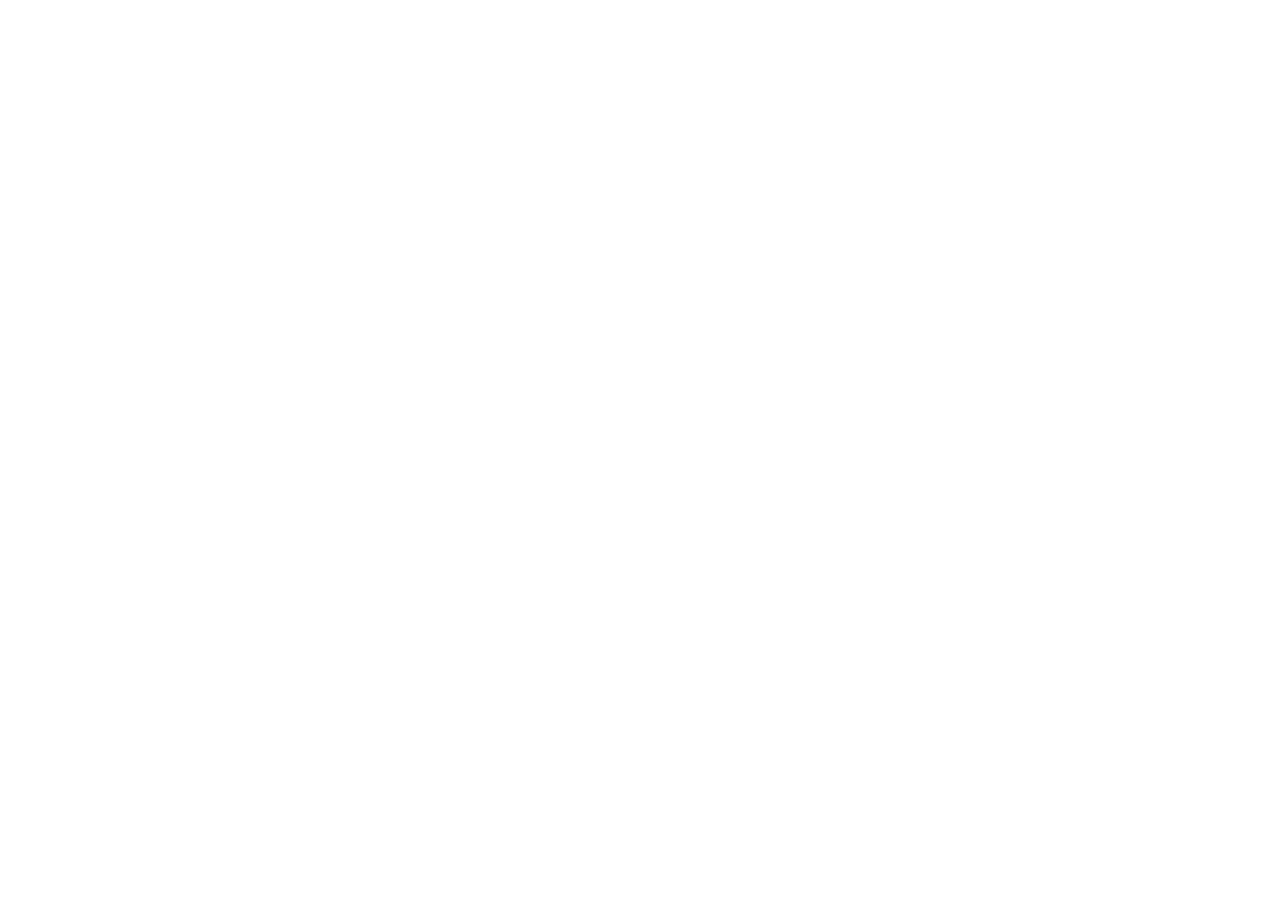
==== index.html @ 6712213b "initial commit" ====
<!DOCTYPE html>
<html lang="en">
<head>
    <meta charset="UTF-8">
    <meta name="viewport" content="width=device-width, initial-scale=1.0">
    <title>Online magazin</title>
    <link rel="stylesheet" href="css/style.css">
</head>
<body>
    
    <script src="script.js"></script>
</body>
</html>
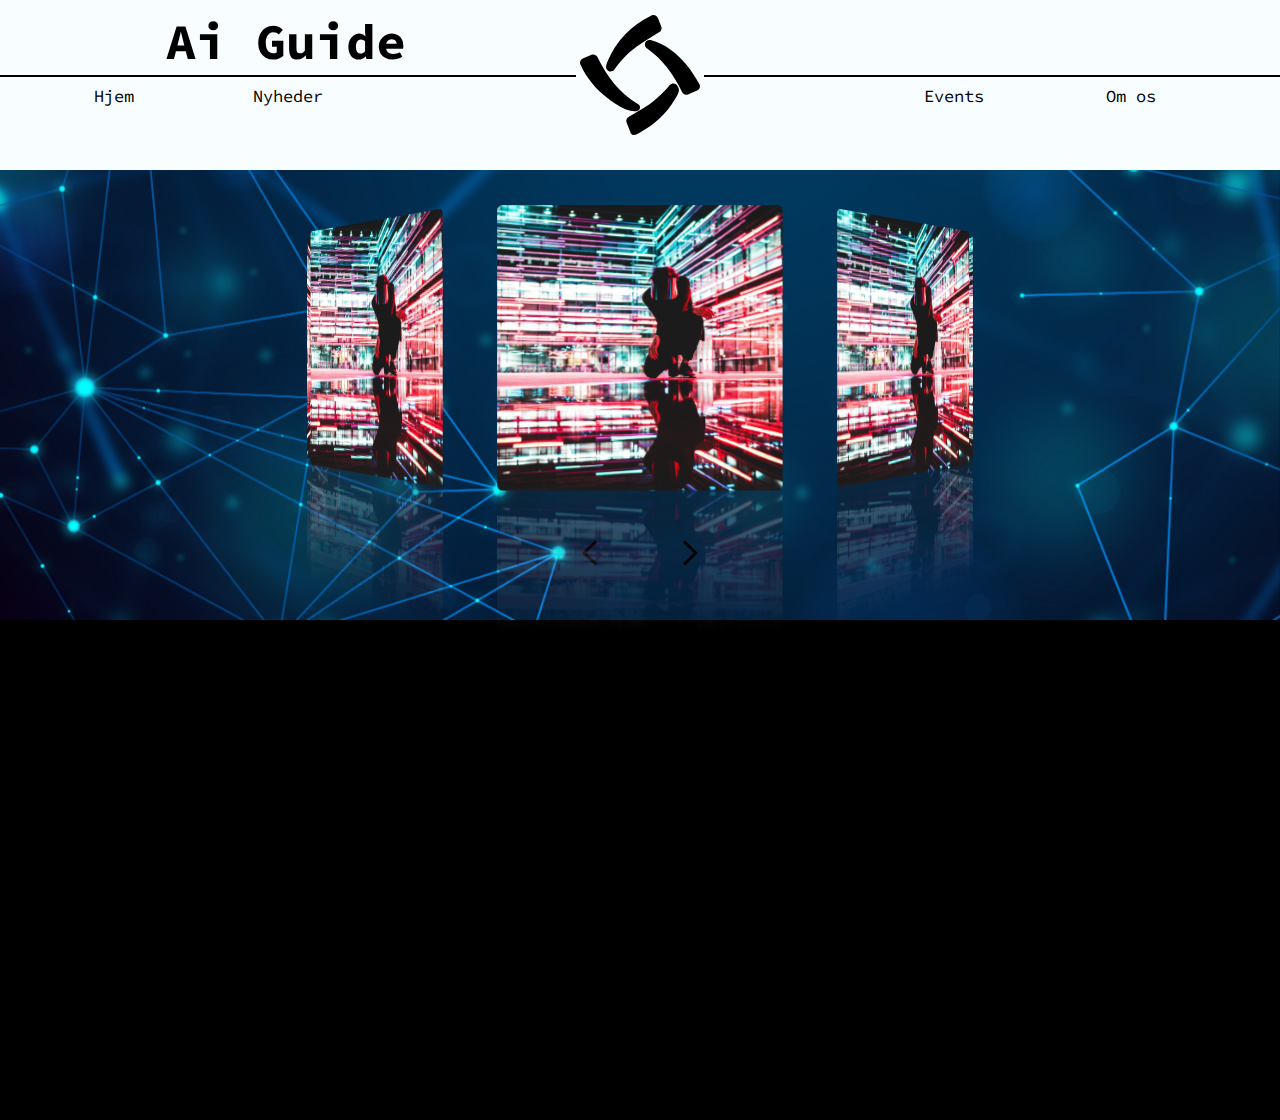
==== commit 9366eb07: "complete navigation and slider" ====
--- a/index.html
+++ b/index.html
@@ -4,10 +4,57 @@
     <meta charset="UTF-8">
     <meta name="viewport" content="width=device-width, initial-scale=1.0">
     <title>Online magazin</title>
+    <meta name="description" content="På den her side, finder du artikler omkring openai, chatgbt og ai tools med målgruppe af studenter.">
     <link rel="stylesheet" href="css/style.css">
+    <!-- Font awesome link -->
+    <link rel="stylesheet" href="https://cdnjs.cloudflare.com/ajax/libs/font-awesome/6.4.2/css/all.min.css" integrity="sha512-z3gLpd7yknf1YoNbCzqRKc4qyor8gaKU1qmn+CShxbuBusANI9QpRohGBreCFkKxLhei6S9CQXFEbbKuqLg0DA==" crossorigin="anonymous" referrerpolicy="no-referrer" />
+    <!-- google fonts -->
+    <link rel="stylesheet" href="https://fonts.googleapis.com/css2?family=Barlow+Semi+Condensed:wght@100&family=Martian+Mono&family=Source+Code+Pro:wght@300;400;700&display=swap">
+    <link rel="preconnect" href="https://fonts.googleapis.com">
+    <link rel="preconnect" href="https://fonts.gstatic.com" crossorigin>
 </head>
 <body>
-    
-    <script src="script.js"></script>
+    <nav>
+        <div class="icon-container">
+          <a href="#"><i class="fa-solid fa-magnifying-glass"></i></a>
+          <a href="#login"><i class="fa-solid fa-user"></i></a>
+        </div>
+        <a href="index.html"><h2>Ai Guide</h2></a>
+        <div class="line"></div>
+        <div class="right-line"></div>
+        <div class="logo">
+            <img src="media/logo.svg" alt="ai guide sort logo">
+        </div>
+
+        <div class="nav-links">
+            <ul>
+                <li><a href="index.html">Hjem</a></li>
+                <li><a href="nyheder.html">Nyheder</a></li>
+                <li><a href="events.html">Events</a></li>
+                <li><a href="about.html">Om os</a></li>
+            </ul>
+        </div>
+    </nav>
+    <figure class="slider-container">
+        <div class="box">
+          <span style="--i: 1"><a href="#"><img src="media/futurist-neon-lights.webp" alt="idontfuckingknow"></a></span>
+          <span style="--i: 2"><a href="#"><img src="media/futurist-neon-lights.webp" alt="Chatgbt prompts guide" /></a></span>
+          <span style="--i: 3"><a href="#"><img src="media/futurist-neon-lights.webp" alt="Billede af openai" /></a></span>
+          <span style="--i: 4"4><a href="#"><img src="media/futurist-neon-lights.webp" alt="idontfuckingknow"></a></span>
+          <span style="--i: 5"><a href="#"><img src="media/futurist-neon-lights.webp" alt="Chatgbt prompts guide" /></a></span>
+          <span style="--i: 6"><a href="#"><img src="media/futurist-neon-lights.webp" alt="Billede af openai" /></a></span>
+          <span style="--i: 7"><a href="#"><img src="media/futurist-neon-lights.webp" alt="idontfuckingknow"></a></span>
+          <span style="--i: 8"><a href="#"><img src="media/futurist-neon-lights.webp" alt="Chatgbt prompts guide" /></a></span>
+        </div>
+        <div class="btns">
+          <div class="btn prev"></div>
+          <div class="btn next"></div>
+        </div>
+      </figure>
+      <div class="main">
+        <h1>content</h1>
+      </div>
+
+    <script src="js/script.js"></script>
 </body>
 </html>--- a/css/style.css
+++ b/css/style.css
@@ -0,0 +1,211 @@
+:root {
+  --whiteblue: #f8feff;
+  --lightblue: #2662b7;
+  --darkblue: #021b60;
+  --yellow: #e2c044;
+  --default: 'Source Code Pro', monospace;
+
+}
+
+/* Default css reset */
+* {
+    margin: 0;
+    padding: 0;
+    box-sizing: border-box;
+  }
+
+  body {
+    background-color: black;
+  }
+
+/* Slider CSS */
+/* Placere slideren in midden via display grid og place items center. */
+  .slider-container {
+    display: grid;
+    place-items: center;
+    height: 450px;
+    background-image: url("../media/background-img.jpg");
+    background-attachment: fixed;
+    background-size: cover;
+/* transform-style: preserve-3d bruges i forbindelse med 3D-transformering for at angive,
+hvordan et element og dets børn skal renderes i en 3D-omgivelse */
+    transform-style: preserve-3d;
+  }
+  .box {
+/* Posistion relativ, så .box span's posistion absolute holder sig inde for .box's dimensioner. */
+    position: relative;
+    width: 200px;
+    height: 200px;
+    transform-style: preserve-3d;
+    transition: 1s;
+/* transform perspective 1000px, giver den 3d plads. rotateY(0deg) sætter et starts punkt
+læs videre i js/script.js */
+    transform: perspective(1000px) rotateY(0deg);
+    margin-top: 40px;
+  }
+  .box span {
+    position: absolute;
+    top: 0;
+    left: 0;
+    width: 100%;
+    height: 100%;
+    transform-style: preserve-3d;
+    transform-origin: center;
+/* Se Javascript. Men her er css'en som får javascript slideren til at fungere. */
+    transform: rotateY(calc(var(--i) * 45deg)) translateZ(300px);
+/* Desværre virker det her ikke i firefox. Men det giver reflections effekten. */
+    -webkit-box-reflect: below 0px
+      linear-gradient(transparent, transparent, #0004);
+  }
+/* Definere pladsen for billederne i slideren */
+  .box span img {
+    position: absolute;
+    border-radius: 2%;
+    top: 0;
+    left: 0;
+    width: 100%;
+    height: 100%;
+    object-fit: cover;
+    user-select: none;
+  }
+/* knapperne som er under slideren. */
+  .btns {
+    box-sizing: border-box;
+    display: flex;
+    bottom: 10px;
+    gap: 30px;
+  }
+  .btns .btn {
+    position: relative;
+    width: 60px;
+    height: 60px;
+    display: flex;
+    justify-content: center;
+    align-items: center;
+    cursor: pointer;
+  }
+/* Her brugere jeg css pseudo elementer til at lave knapperne. */
+/* Jeg kunne også snildt have brugt font awesome, men jeg synes det var en fed øvelse at */
+/* lave iconerne selv. */
+  .btns .btn::before {
+/* uden content: ""; bliver de ikke defineret */
+    content: "";
+    position: absolute;
+    width: 15px;
+    height: 15px;
+/* Her bliver de lavet */
+    border-top: 3px solid black;
+    border-right: 3px solid black;
+    transform: rotate(45deg);
+  }
+/* Her drejer jeg blot en af knapperne */
+  .btns .btn.prev::before {
+    transform: rotate(225deg);
+  }
+/* javascript slider css stopper her. */
+
+/* Navigations css starter her */
+nav {
+    position: relative;
+    background-color: var(--whiteblue);
+    height: 170px;
+    padding: 25px 0;
+}
+.icon-container {
+  position: absolute;
+  right: 3.5%;
+  top: 5px;
+}
+.icon-container i {
+  color: black;
+  display: inline-block;
+  font-size: 25px;
+  padding: 20px;
+}
+.icon-container i:Hover {
+  color: var(--yellow);
+}
+nav h2 {
+  position: absolute;
+  font-family: var(--default);
+  left: 13%;
+  top: 10px;
+  font-size: 50px;
+  text-decoration: none;
+  color: black;
+}
+nav h2:hover {
+  color: var(--yellow);
+}
+.nav-links {
+    width: 100%;
+    margin: auto;
+}
+.nav-links ul {
+    text-align: right;
+    margin: 0;
+    margin-right: 30px;
+    padding: 50px 0;
+}
+.nav-links ul li {
+    display: inline-block;
+    float: none;
+    margin-top: 10px;
+    font-family: var(--default);
+    font-size: 17px;
+}
+.nav-links ul li:nth-child(1),
+.nav-links ul li:nth-child(2) {
+    float: left;
+    margin-left: 5.5%;
+}
+.nav-links ul li:nth-child(3),
+.nav-links ul li:nth-child(4) {
+  margin-right: 5.5%;
+}
+.nav-links ul li a {
+    margin: 0 25px;
+    text-decoration: none;
+    color: black;
+}
+.nav-links ul li a:hover {
+  color: var(--yellow)
+}
+.logo {
+    width: 120px;
+    height: 120px;
+    position: absolute;
+    top: 15px;
+    left: 50%;
+    transform: translateX(-50%);
+}
+.logo img {
+    width: 100%;
+    z-index: 2;
+}
+.logo img:hover {
+    filter: invert(91%) sepia(87%) saturate(701%) hue-rotate(326deg) brightness(91%) contrast(94%);
+}
+.line {
+    width: 45%;
+    position: relative;
+    position: absolute;
+    height: 2px;
+    margin-top: 50px;
+    left: 0;
+    z-index: 0;
+    background-color: black;
+}
+.right-line {
+    width: 45%;
+    position: absolute;
+    height: 2px;
+    margin-top: 50px;
+    right: 0;
+    z-index: 0;
+    background-color: black;
+}
+.main {
+  width: auto;
+  height: 500px;
+}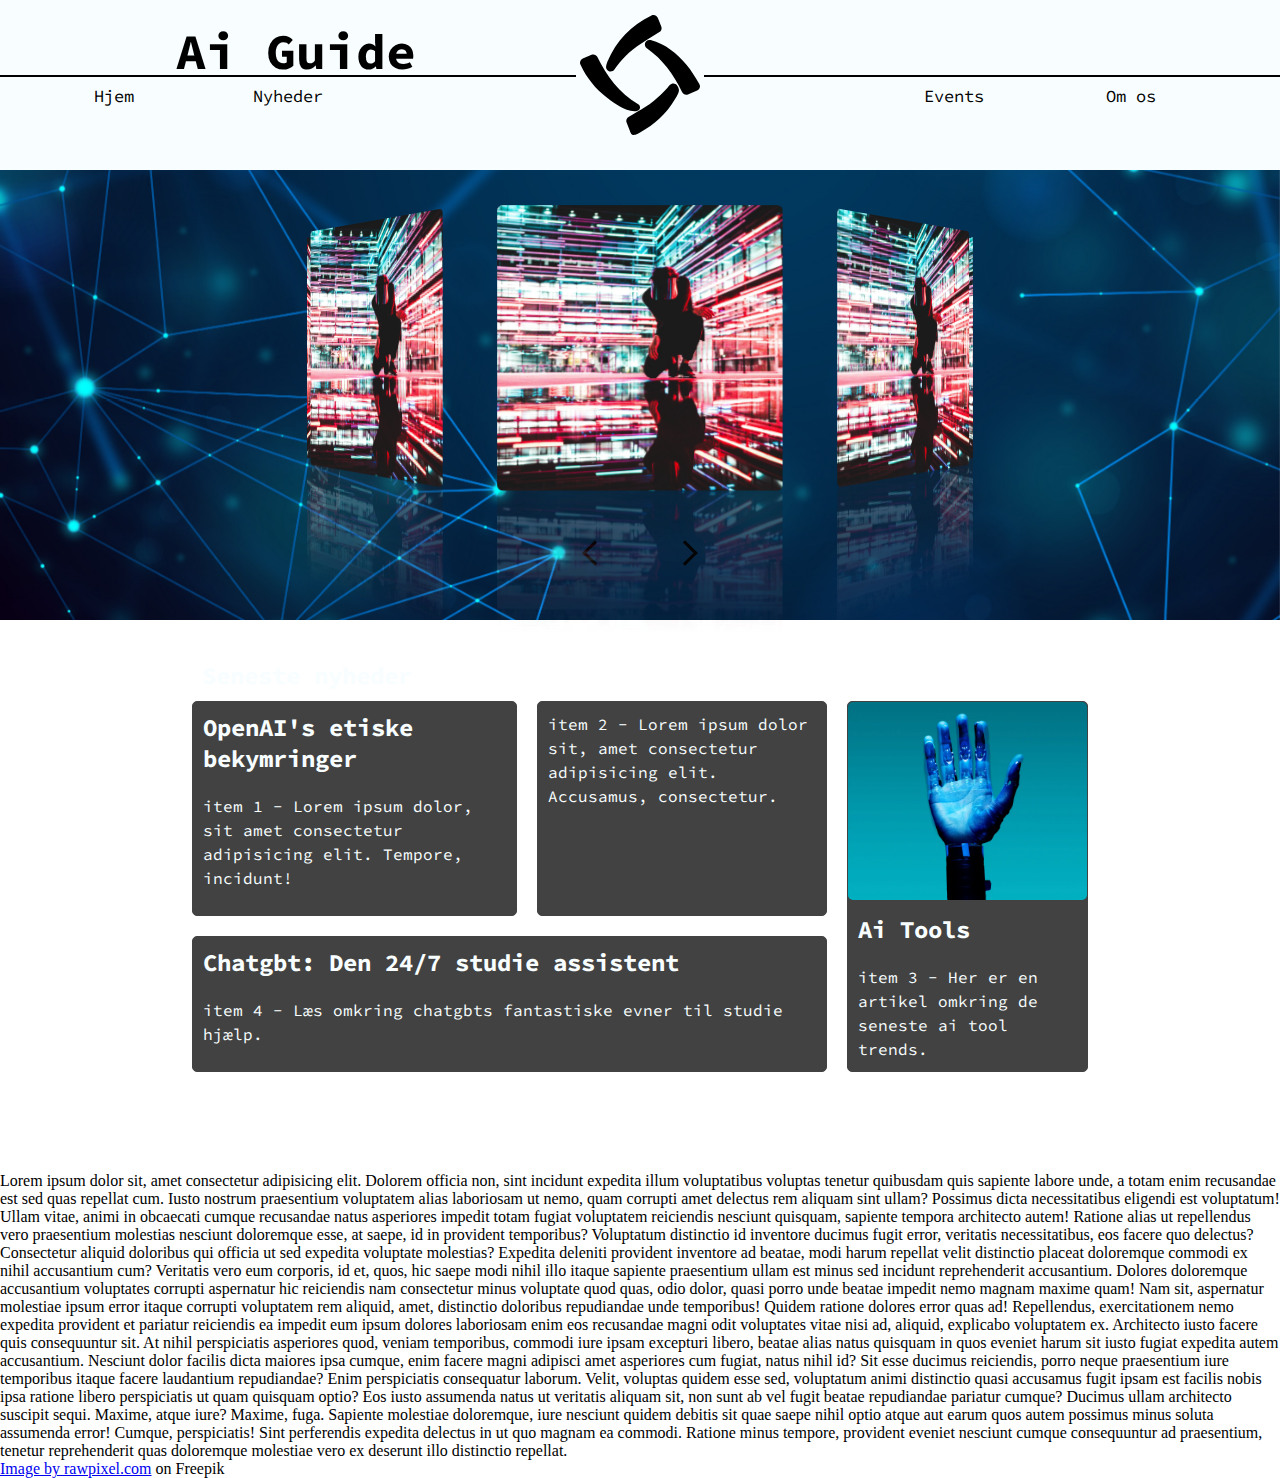
==== commit f75b1509: "css grid 20% complete" ====
--- a/index.html
+++ b/index.html
@@ -51,10 +51,32 @@
           <div class="btn next"></div>
         </div>
       </figure>
-      <div class="main">
-        <h1>content</h1>
-      </div>
+      <main>
+        <h2>Seneste nyheder</h2>
+        <div class="grid-container">
+          <div class="item1 items">
+            <h2>OpenAI's etiske bekymringer</h2>
+            <p>item 1 - Lorem ipsum dolor, sit amet consectetur adipisicing elit. Tempore, incidunt!</p>
+          </div>
+          <div class="item2 items">
+            <p>item 2 -  Lorem ipsum dolor sit, amet consectetur adipisicing elit. Accusamus, consectetur.</p>
+          </div>
+          <div class="item3 items">
+            <img src="media/ai-tools.webp" alt="">
+            <h2>Ai Tools</h2>
+            <p>item 3 - Her er en artikel omkring de seneste ai tool trends.</p>
+          </div>
+          <div class="item4 items">
+            <h2>Chatgbt: Den 24/7 studie assistent</h2>
+            <p>item 4 - Læs omkring chatgbts fantastiske evner til studie hjælp.</p>
+          </div>
+        </div>
+      </main>
 
+      <section>
+        <p>Lorem ipsum dolor sit, amet consectetur adipisicing elit. Dolorem officia non, sint incidunt expedita illum voluptatibus voluptas tenetur quibusdam quis sapiente labore unde, a totam enim recusandae est sed quas repellat cum. Iusto nostrum praesentium voluptatem alias laboriosam ut nemo, quam corrupti amet delectus rem aliquam sint ullam? Possimus dicta necessitatibus eligendi est voluptatum! Ullam vitae, animi in obcaecati cumque recusandae natus asperiores impedit totam fugiat voluptatem reiciendis nesciunt quisquam, sapiente tempora architecto autem! Ratione alias ut repellendus vero praesentium molestias nesciunt doloremque esse, at saepe, id in provident temporibus? Voluptatum distinctio id inventore ducimus fugit error, veritatis necessitatibus, eos facere quo delectus? Consectetur aliquid doloribus qui officia ut sed expedita voluptate molestias? Expedita deleniti provident inventore ad beatae, modi harum repellat velit distinctio placeat doloremque commodi ex nihil accusantium cum? Veritatis vero eum corporis, id et, quos, hic saepe modi nihil illo itaque sapiente praesentium ullam est minus sed incidunt reprehenderit accusantium. Dolores doloremque accusantium voluptates corrupti aspernatur hic reiciendis nam consectetur minus voluptate quod quas, odio dolor, quasi porro unde beatae impedit nemo magnam maxime quam! Nam sit, aspernatur molestiae ipsum error itaque corrupti voluptatem rem aliquid, amet, distinctio doloribus repudiandae unde temporibus! Quidem ratione dolores error quas ad! Repellendus, exercitationem nemo expedita provident et pariatur reiciendis ea impedit eum ipsum dolores laboriosam enim eos recusandae magni odit voluptates vitae nisi ad, aliquid, explicabo voluptatem ex. Architecto iusto facere quis consequuntur sit. At nihil perspiciatis asperiores quod, veniam temporibus, commodi iure ipsam excepturi libero, beatae alias natus quisquam in quos eveniet harum sit iusto fugiat expedita autem accusantium. Nesciunt dolor facilis dicta maiores ipsa cumque, enim facere magni adipisci amet asperiores cum fugiat, natus nihil id? Sit esse ducimus reiciendis, porro neque praesentium iure temporibus itaque facere laudantium repudiandae? Enim perspiciatis consequatur laborum. Velit, voluptas quidem esse sed, voluptatum animi distinctio quasi accusamus fugit ipsam est facilis nobis ipsa ratione libero perspiciatis ut quam quisquam optio? Eos iusto assumenda natus ut veritatis aliquam sit, non sunt ab vel fugit beatae repudiandae pariatur cumque? Ducimus ullam architecto suscipit sequi. Maxime, atque iure? Maxime, fuga. Sapiente molestiae doloremque, iure nesciunt quidem debitis sit quae saepe nihil optio atque aut earum quos autem possimus minus soluta assumenda error! Cumque, perspiciatis! Sint perferendis expedita delectus in ut quo magnam ea commodi. Ratione minus tempore, provident eveniet nesciunt cumque consequuntur ad praesentium, tenetur reprehenderit quas doloremque molestiae vero ex deserunt illo distinctio repellat.</p>
+      </section>
+      <a href="https://www.freepik.com/free-photo/robot-handshake-human-background-futuristic-digital-age_17850426.htm#query=chatgpt&position=1&from_view=keyword&track=sph">Image by rawpixel.com</a> on Freepik
     <script src="js/script.js"></script>
 </body>
 </html>--- a/css/style.css
+++ b/css/style.css
@@ -6,6 +6,9 @@
   --default: 'Source Code Pro', monospace;
 
 }
+/* body {
+  background-color: black;
+} */
 
 /* Default css reset */
 * {
@@ -13,11 +16,6 @@
     padding: 0;
     box-sizing: border-box;
   }
-
-  body {
-    background-color: black;
-  }
-
 /* Slider CSS */
 /* Placere slideren in midden via display grid og place items center. */
   .slider-container {
@@ -205,7 +203,60 @@
     z-index: 0;
     background-color: black;
 }
-.main {
-  width: auto;
-  height: 500px;
+main {
+  width: 70%;
+  margin: 0 auto;
+  margin-top: 30px;
+  margin-bottom: 100px;
+}
+main p,h2 {
+  font-family: var(--default);
+  color: var(--whiteblue);
+  padding: 10px;
+}
+main p {
+  line-height: 1.5;
+}
+main .grid-container {
+  display: grid;
+  max-height: 100%;
+  max-width: 100%;
+  /* grid-template-columns: 1fr 1fr;
+  grid-template-rows: 1fr 2fr; */
+  gap: 20px;
+}
+.items {
+  border: 1px solid #424242;
+  border-radius:5px;
+  /* background-color: var(--darkblue); */
+  background-color: #424242;
+  transition: 0.2s;
+}
+.items img {
+  width: 100%;
+  height: auto;
+  border-radius:5px;
+}
+.items:hover {
+  transform: scale(1.03);
+  transition: 0.2s;
+  box-shadow: 0px 0px 50px rgba(0, 0, 0, 0.3);
+}
+.item1 {
+  grid-row: 1;
+  grid-column: 1;
+}
+.item2 {
+  grid-row: 1;
+  grid-column: 2;
+}
+.item3 {
+  grid-row: span 2;
+  grid-column: 3;
+  transition:  0.2s;
+}
+.item4 {
+  grid-row: 2;
+  grid-column: span 2;
+  transition:  0.2s;
 }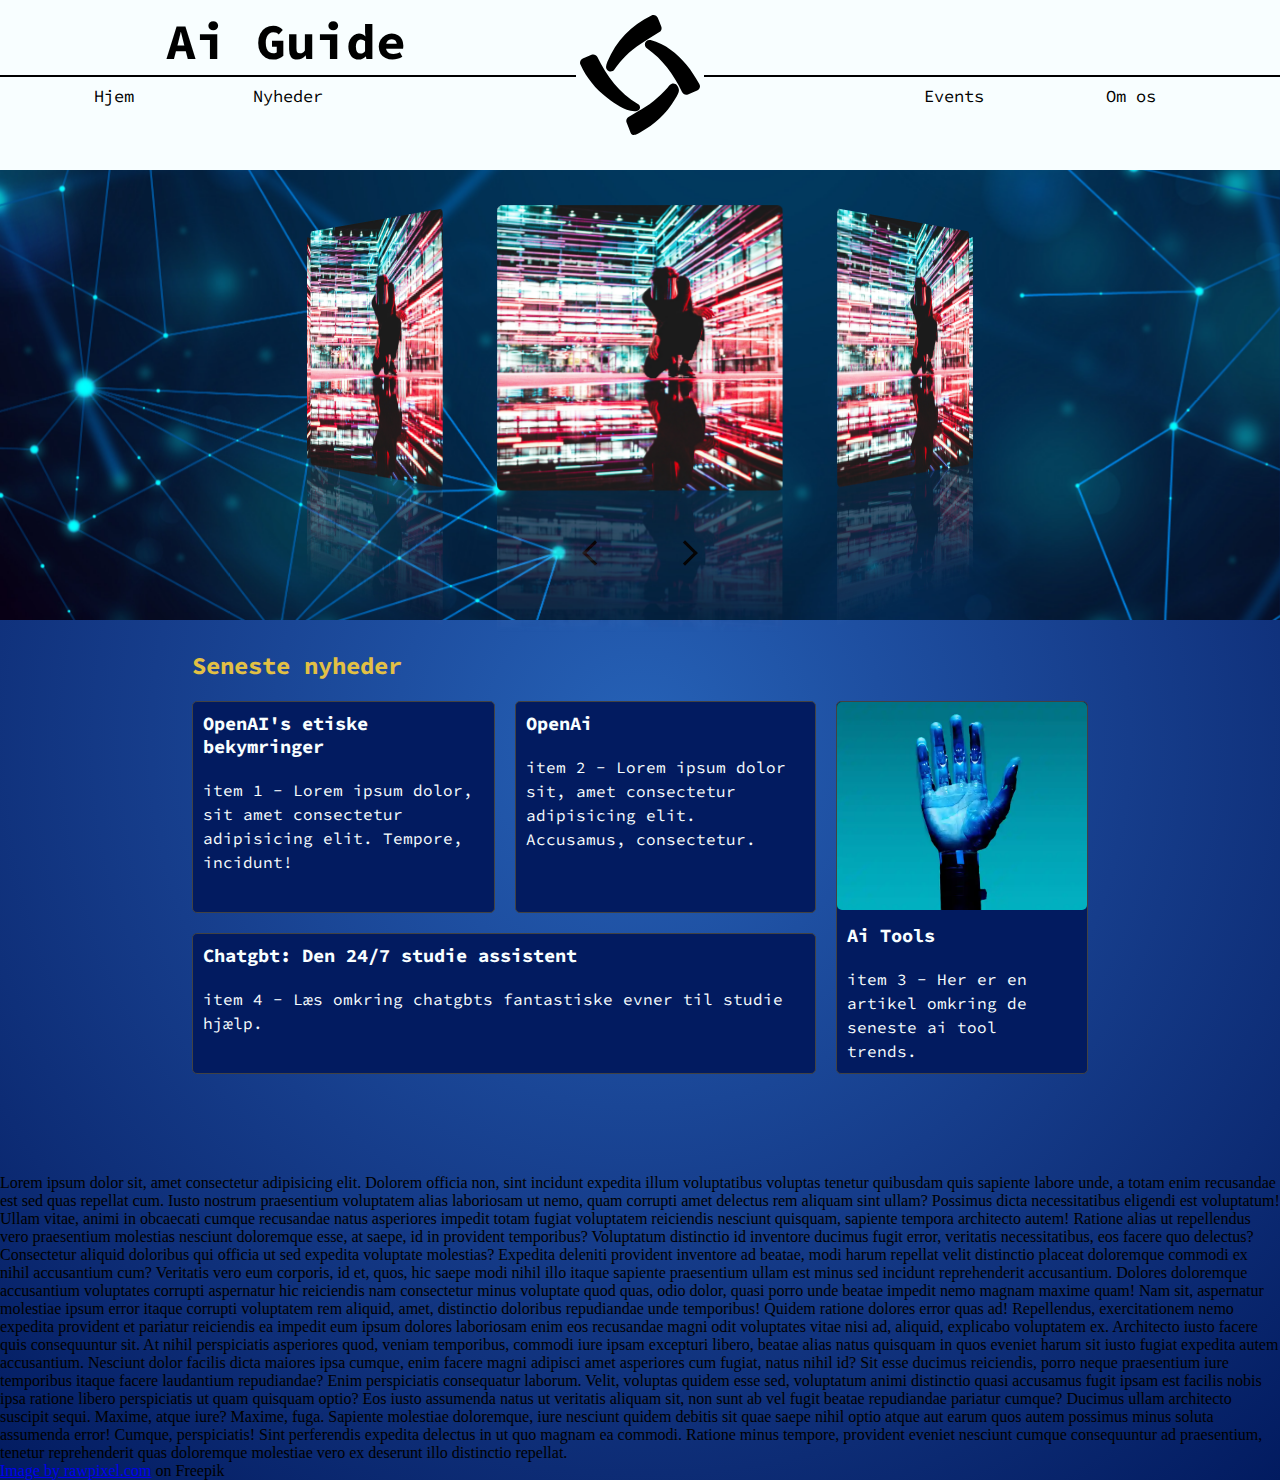
==== commit 88c9335d: "background" ====
--- a/index.html
+++ b/index.html
@@ -52,22 +52,23 @@
         </div>
       </figure>
       <main>
-        <h2>Seneste nyheder</h2>
+        <h2 id="main-h2">Seneste nyheder</h2>
         <div class="grid-container">
           <div class="item1 items">
-            <h2>OpenAI's etiske bekymringer</h2>
+            <h3>OpenAI's etiske bekymringer</h3>
             <p>item 1 - Lorem ipsum dolor, sit amet consectetur adipisicing elit. Tempore, incidunt!</p>
           </div>
           <div class="item2 items">
+            <h3>OpenAi</h3>
             <p>item 2 -  Lorem ipsum dolor sit, amet consectetur adipisicing elit. Accusamus, consectetur.</p>
           </div>
           <div class="item3 items">
-            <img src="media/ai-tools.webp" alt="">
-            <h2>Ai Tools</h2>
+            <a href="#"><img src="media/ai-tools.webp" alt=""></a>
+            <h3>Ai Tools</h3>
             <p>item 3 - Her er en artikel omkring de seneste ai tool trends.</p>
           </div>
           <div class="item4 items">
-            <h2>Chatgbt: Den 24/7 studie assistent</h2>
+            <h3>Chatgbt: Den 24/7 studie assistent</h3>
             <p>item 4 - Læs omkring chatgbts fantastiske evner til studie hjælp.</p>
           </div>
         </div>
--- a/css/style.css
+++ b/css/style.css
@@ -4,11 +4,12 @@
   --darkblue: #021b60;
   --yellow: #e2c044;
   --default: 'Source Code Pro', monospace;
-
-}
-/* body {
-  background-color: black;
-} */
+  --gradiant-blue: radial-gradient(circle, #2662b7, #1e4fa1, #163d8b, #0d2c75, #021b60);
+
+}
+body {
+  background-image: var(--gradiant-blue);
+}
 
 /* Default css reset */
 * {
@@ -209,12 +210,21 @@
   margin-top: 30px;
   margin-bottom: 100px;
 }
-main p,h2 {
+main h2 {
+  font-family: var(--default);
+  color: var(--yellow);
+  margin-bottom: 20px;
+}
+
+.items h3 {
   font-family: var(--default);
   color: var(--whiteblue);
   padding: 10px;
 }
-main p {
+.items p {
+  font-family: var(--default);
+  color: var(--whiteblue);
+  padding: 10px;
   line-height: 1.5;
 }
 main .grid-container {
@@ -229,7 +239,7 @@
   border: 1px solid #424242;
   border-radius:5px;
   /* background-color: var(--darkblue); */
-  background-color: #424242;
+  background-color: var(--darkblue);
   transition: 0.2s;
 }
 .items img {
@@ -240,7 +250,7 @@
 .items:hover {
   transform: scale(1.03);
   transition: 0.2s;
-  box-shadow: 0px 0px 50px rgba(0, 0, 0, 0.3);
+  box-shadow: 14px 13px 26px -12px rgba(0,0,0,0.62);
 }
 .item1 {
   grid-row: 1;
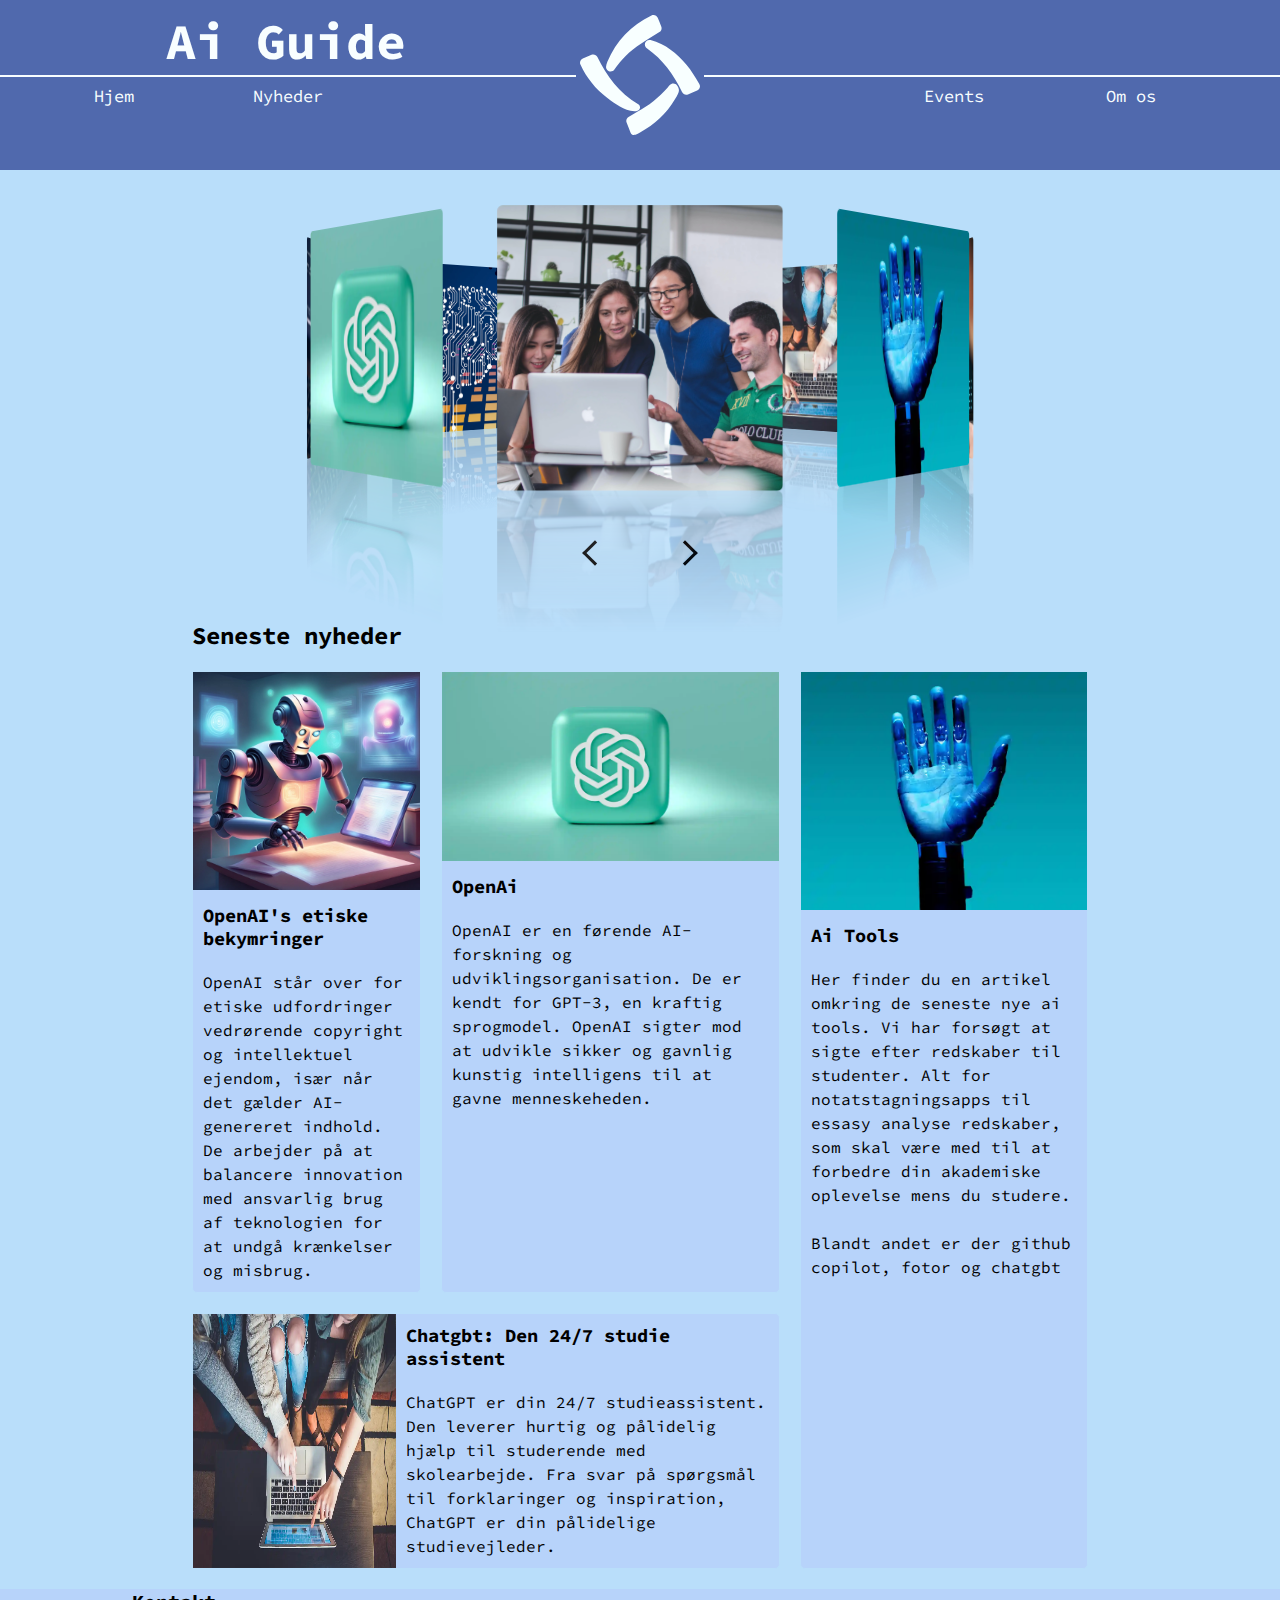
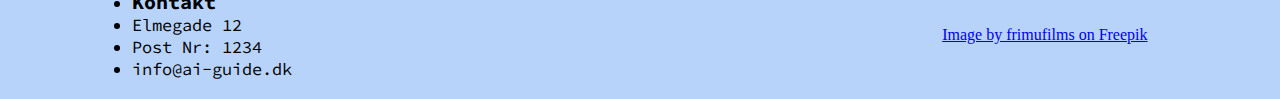
==== commit ee91560d: "login and complete front page" ====
--- a/index.html
+++ b/index.html
@@ -1,83 +1,182 @@
 <!DOCTYPE html>
 <html lang="en">
-<head>
-    <meta charset="UTF-8">
-    <meta name="viewport" content="width=device-width, initial-scale=1.0">
-    <title>Online magazin</title>
-    <meta name="description" content="På den her side, finder du artikler omkring openai, chatgbt og ai tools med målgruppe af studenter.">
-    <link rel="stylesheet" href="css/style.css">
+  <head>
+    <meta charset="UTF-8" />
+    <meta name="viewport" content="width=device-width, initial-scale=1.0" />
+    <title>Ai Guide</title>
+    <link rel="icon" type="image/x-icon" href="media/favicon.ico" />
+    <meta
+      name="description"
+      content="På den her side, finder du artikler omkring openai, chatgbt og ai tools med målgruppe af studenter."
+    />
+    <link rel="stylesheet" href="css/main.css" />
     <!-- Font awesome link -->
-    <link rel="stylesheet" href="https://cdnjs.cloudflare.com/ajax/libs/font-awesome/6.4.2/css/all.min.css" integrity="sha512-z3gLpd7yknf1YoNbCzqRKc4qyor8gaKU1qmn+CShxbuBusANI9QpRohGBreCFkKxLhei6S9CQXFEbbKuqLg0DA==" crossorigin="anonymous" referrerpolicy="no-referrer" />
+    <link
+      rel="stylesheet"
+      href="https://cdnjs.cloudflare.com/ajax/libs/font-awesome/6.4.2/css/all.min.css"
+      integrity="sha512-z3gLpd7yknf1YoNbCzqRKc4qyor8gaKU1qmn+CShxbuBusANI9QpRohGBreCFkKxLhei6S9CQXFEbbKuqLg0DA=="
+      crossorigin="anonymous"
+      referrerpolicy="no-referrer"
+    />
     <!-- google fonts -->
-    <link rel="stylesheet" href="https://fonts.googleapis.com/css2?family=Barlow+Semi+Condensed:wght@100&family=Martian+Mono&family=Source+Code+Pro:wght@300;400;700&display=swap">
-    <link rel="preconnect" href="https://fonts.googleapis.com">
-    <link rel="preconnect" href="https://fonts.gstatic.com" crossorigin>
-</head>
-<body>
+    <link
+      rel="stylesheet"
+      href="https://fonts.googleapis.com/css2?family=Barlow+Semi+Condensed:wght@100&family=Martian+Mono&family=Source+Code+Pro:wght@300;400;700&display=swap"
+    />
+    <link rel="preconnect" href="https://fonts.googleapis.com" />
+    <link rel="preconnect" href="https://fonts.gstatic.com" crossorigin />
+  </head>
+  <body>
     <nav>
-        <div class="icon-container">
-          <a href="#"><i class="fa-solid fa-magnifying-glass"></i></a>
-          <a href="#login"><i class="fa-solid fa-user"></i></a>
-        </div>
-        <a href="index.html"><h2>Ai Guide</h2></a>
-        <div class="line"></div>
-        <div class="right-line"></div>
-        <div class="logo">
-            <img src="media/logo.svg" alt="ai guide sort logo">
-        </div>
+      <div class="icon-container">
+        <a href="#"><i class="fa-solid fa-magnifying-glass"></i></a>
+        <a href="login.html"><i class="fa-solid fa-user"></i></a>
+      </div>
+      <a href="index.html"><h2>Ai Guide</h2></a>
+      <div class="line"></div>
+      <div class="right-line"></div>
+      <div class="logo">
+        <img src="media/logo.svg" alt="ai guide sort logo" />
+      </div>
 
-        <div class="nav-links">
-            <ul>
-                <li><a href="index.html">Hjem</a></li>
-                <li><a href="nyheder.html">Nyheder</a></li>
-                <li><a href="events.html">Events</a></li>
-                <li><a href="about.html">Om os</a></li>
-            </ul>
-        </div>
+      <div class="nav-links">
+        <ul>
+          <li><a href="index.html">Hjem</a></li>
+          <li><a href="nyheder.html">Nyheder</a></li>
+          <li><a href="events.html">Events</a></li>
+          <li><a href="about.html">Om os</a></li>
+        </ul>
+      </div>
     </nav>
     <figure class="slider-container">
-        <div class="box">
-          <span style="--i: 1"><a href="#"><img src="media/futurist-neon-lights.webp" alt="idontfuckingknow"></a></span>
-          <span style="--i: 2"><a href="#"><img src="media/futurist-neon-lights.webp" alt="Chatgbt prompts guide" /></a></span>
-          <span style="--i: 3"><a href="#"><img src="media/futurist-neon-lights.webp" alt="Billede af openai" /></a></span>
-          <span style="--i: 4"4><a href="#"><img src="media/futurist-neon-lights.webp" alt="idontfuckingknow"></a></span>
-          <span style="--i: 5"><a href="#"><img src="media/futurist-neon-lights.webp" alt="Chatgbt prompts guide" /></a></span>
-          <span style="--i: 6"><a href="#"><img src="media/futurist-neon-lights.webp" alt="Billede af openai" /></a></span>
-          <span style="--i: 7"><a href="#"><img src="media/futurist-neon-lights.webp" alt="idontfuckingknow"></a></span>
-          <span style="--i: 8"><a href="#"><img src="media/futurist-neon-lights.webp" alt="Chatgbt prompts guide" /></a></span>
+      <div class="box">
+        <span style="--i: 1"
+          ><a href="#"
+            ><img src="media/ai-tools.webp" alt="idontfuckingknow" /></a
+        ></span>
+        <span style="--i: 2"
+          ><a href="#"
+            ><img
+              src="media/chatgbt-laptop.webp"
+              alt="Chatgbt prompts guide" /></a
+        ></span>
+        <span style="--i: 3"
+          ><a href="#"
+            ><img
+              src="media/chatgbt-students.webp"
+              alt="Billede af openai" /></a
+        ></span>
+        <span style="--i: 4"
+          ><a href="#"
+            ><img src="media/chatgbt.webp" alt="idontfuckingknow" /></a
+        ></span>
+        <span style="--i: 5"
+          ><a href="#"
+            ><img
+              src="media/coding-brain.webp"
+              alt="Chatgbt prompts guide" /></a
+        ></span>
+        <span style="--i: 6"
+          ><a href="#"
+            ><img src="media/coding.webp" alt="Billede af openai" /></a
+        ></span>
+        <span style="--i: 7"
+          ><a href="#"><img src="media/openai.webp" alt="idontfuckingknow" /></a
+        ></span>
+        <span style="--i: 8"
+          ><a href="#"
+            ><img
+              src="media/students-behind-laptop.webp"
+              alt="Chatgbt prompts guide" /></a
+        ></span>
+      </div>
+      <div class="btns">
+        <div class="btn prev"></div>
+        <div class="btn next"></div>
+      </div>
+    </figure>
+    <main>
+      <h2 id="main-h2">Seneste nyheder</h2>
+      <div class="grid-container">
+        <div class="item1 items">
+          <img
+            src="media/generated-image.webp"
+            alt="chatgbt etiske bekymringer med copyright"
+          />
+          <h3>OpenAI's etiske bekymringer</h3>
+          <p>
+            OpenAI står over for etiske udfordringer vedrørende copyright og
+            intellektuel ejendom, især når det gælder AI-genereret indhold. De
+            arbejder på at balancere innovation med ansvarlig brug af
+            teknologien for at undgå krænkelser og misbrug.
+          </p>
         </div>
-        <div class="btns">
-          <div class="btn prev"></div>
-          <div class="btn next"></div>
+        <div class="item2 items">
+          <img
+            src="media/openai.webp"
+            alt="Openai - Skaberne bag chatgbt. Hvem er de?"
+          />
+          <h3>OpenAi</h3>
+          <p>
+            OpenAI er en førende AI-forskning og udviklingsorganisation. De er
+            kendt for GPT-3, en kraftig sprogmodel. OpenAI sigter mod at udvikle
+            sikker og gavnlig kunstig intelligens til at gavne menneskeheden.
+          </p>
         </div>
-      </figure>
-      <main>
-        <h2 id="main-h2">Seneste nyheder</h2>
-        <div class="grid-container">
-          <div class="item1 items">
-            <h3>OpenAI's etiske bekymringer</h3>
-            <p>item 1 - Lorem ipsum dolor, sit amet consectetur adipisicing elit. Tempore, incidunt!</p>
-          </div>
-          <div class="item2 items">
-            <h3>OpenAi</h3>
-            <p>item 2 -  Lorem ipsum dolor sit, amet consectetur adipisicing elit. Accusamus, consectetur.</p>
-          </div>
-          <div class="item3 items">
-            <a href="#"><img src="media/ai-tools.webp" alt=""></a>
-            <h3>Ai Tools</h3>
-            <p>item 3 - Her er en artikel omkring de seneste ai tool trends.</p>
-          </div>
-          <div class="item4 items">
+        <div class="item3 items">
+          <a href="#"><img src="media/ai-tools.webp" alt="" /></a>
+          <h3>Ai Tools</h3>
+          <p>
+            Her finder du en artikel omkring de seneste nye ai tools. Vi har
+            forsøgt at sigte efter redskaber til studenter. Alt for
+            notatstagningsapps til essasy analyse redskaber, som skal være med
+            til at forbedre din akademiske oplevelse mens du studere.
+            <br /><br />
+            Blandt andet er der github copilot, fotor og chatgbt
+          </p>
+        </div>
+        <div class="item4 items">
+          <img src="media/chatgbt-students.webp" alt="" />
+          <div class="item4-content">
             <h3>Chatgbt: Den 24/7 studie assistent</h3>
-            <p>item 4 - Læs omkring chatgbts fantastiske evner til studie hjælp.</p>
+            <p>
+              ChatGPT er din 24/7 studieassistent. Den leverer hurtig og
+              pålidelig hjælp til studerende med skolearbejde. Fra svar på
+              spørgsmål til forklaringer og inspiration, ChatGPT er din
+              pålidelige studievejleder.
+            </p>
           </div>
         </div>
-      </main>
-
-      <section>
-        <p>Lorem ipsum dolor sit, amet consectetur adipisicing elit. Dolorem officia non, sint incidunt expedita illum voluptatibus voluptas tenetur quibusdam quis sapiente labore unde, a totam enim recusandae est sed quas repellat cum. Iusto nostrum praesentium voluptatem alias laboriosam ut nemo, quam corrupti amet delectus rem aliquam sint ullam? Possimus dicta necessitatibus eligendi est voluptatum! Ullam vitae, animi in obcaecati cumque recusandae natus asperiores impedit totam fugiat voluptatem reiciendis nesciunt quisquam, sapiente tempora architecto autem! Ratione alias ut repellendus vero praesentium molestias nesciunt doloremque esse, at saepe, id in provident temporibus? Voluptatum distinctio id inventore ducimus fugit error, veritatis necessitatibus, eos facere quo delectus? Consectetur aliquid doloribus qui officia ut sed expedita voluptate molestias? Expedita deleniti provident inventore ad beatae, modi harum repellat velit distinctio placeat doloremque commodi ex nihil accusantium cum? Veritatis vero eum corporis, id et, quos, hic saepe modi nihil illo itaque sapiente praesentium ullam est minus sed incidunt reprehenderit accusantium. Dolores doloremque accusantium voluptates corrupti aspernatur hic reiciendis nam consectetur minus voluptate quod quas, odio dolor, quasi porro unde beatae impedit nemo magnam maxime quam! Nam sit, aspernatur molestiae ipsum error itaque corrupti voluptatem rem aliquid, amet, distinctio doloribus repudiandae unde temporibus! Quidem ratione dolores error quas ad! Repellendus, exercitationem nemo expedita provident et pariatur reiciendis ea impedit eum ipsum dolores laboriosam enim eos recusandae magni odit voluptates vitae nisi ad, aliquid, explicabo voluptatem ex. Architecto iusto facere quis consequuntur sit. At nihil perspiciatis asperiores quod, veniam temporibus, commodi iure ipsam excepturi libero, beatae alias natus quisquam in quos eveniet harum sit iusto fugiat expedita autem accusantium. Nesciunt dolor facilis dicta maiores ipsa cumque, enim facere magni adipisci amet asperiores cum fugiat, natus nihil id? Sit esse ducimus reiciendis, porro neque praesentium iure temporibus itaque facere laudantium repudiandae? Enim perspiciatis consequatur laborum. Velit, voluptas quidem esse sed, voluptatum animi distinctio quasi accusamus fugit ipsam est facilis nobis ipsa ratione libero perspiciatis ut quam quisquam optio? Eos iusto assumenda natus ut veritatis aliquam sit, non sunt ab vel fugit beatae repudiandae pariatur cumque? Ducimus ullam architecto suscipit sequi. Maxime, atque iure? Maxime, fuga. Sapiente molestiae doloremque, iure nesciunt quidem debitis sit quae saepe nihil optio atque aut earum quos autem possimus minus soluta assumenda error! Cumque, perspiciatis! Sint perferendis expedita delectus in ut quo magnam ea commodi. Ratione minus tempore, provident eveniet nesciunt cumque consequuntur ad praesentium, tenetur reprehenderit quas doloremque molestiae vero ex deserunt illo distinctio repellat.</p>
-      </section>
-      <a href="https://www.freepik.com/free-photo/robot-handshake-human-background-futuristic-digital-age_17850426.htm#query=chatgpt&position=1&from_view=keyword&track=sph">Image by rawpixel.com</a> on Freepik
+      </div>
+    </main>
+    <footer>
+      <div class="footer-container">
+        <div class="footer-details">
+          <ul>
+            <li><h3>Kontakt</h3></li>
+            <li>Elmegade 12</li>
+            <li>Post Nr: 1234</li>
+            <li>info@ai-guide.dk</li>
+          </ul>
+        </div>
+        <div class="social-container">
+          <i class="fa-brands fa-facebook"></i>
+          <i class="fa-brands fa-square-instagram"></i>
+          <i class="fa-brands fa-linkedin"></i>
+          <i class="fa-brands fa-youtube"></i>
+          <i class="fa-brands fa-tiktok"></i>
+          <i class="fa-brands fa-discord"></i>
+        </div>
+        <div class="license">
+          <p>
+            <a
+              href="https://www.freepik.com/free-photo/opened-ai-chat-laptop_38259334.htm#query=chatgpt&position=0&from_view=search&track=sph"
+              >Image by frimufilms on Freepik</a
+            >
+          </p>
+        </div>
+      </div>
+    </footer>
     <script src="js/script.js"></script>
-</body>
-</html>+  </body>
+</html>
--- a/css/main.css
+++ b/css/main.css
@@ -0,0 +1,334 @@
+:root {
+  --black: #000000;
+  --whiteblue: #f8feff;
+  --lightblue: #b7d3fa;
+  --darkblue: #5069ad;
+  --background-color: #b9defa;
+  --yellow: black;
+  --default: "Source Code Pro", monospace;
+}
+
+/* Default css reset */
+* {
+  margin: 0;
+  padding: 0;
+  box-sizing: border-box;
+}
+body {
+  background-color: var(--background-color);
+}
+
+/* Slider CSS */
+/* Placere slideren in midden via display grid og place items center. */
+.slider-container {
+  display: grid;
+  place-items: center;
+  height: 450px;
+  /* transform-style: preserve-3d bruges i forbindelse med 3D-transformering for at angive,
+hvordan et element og dets børn skal renderes i en 3D-omgivelse */
+  transform-style: preserve-3d;
+}
+.box {
+  /* Posistion relativ, så .box span's posistion absolute holder sig inde for .box's dimensioner. */
+  position: relative;
+  width: 200px;
+  height: 200px;
+  transform-style: preserve-3d;
+  transition: 1s;
+  /* transform perspective 1000px, giver den 3d plads. rotateY(0deg) sætter et starts punkt
+læs videre i js/script.js */
+  transform: perspective(1000px) rotateY(0deg);
+  margin-top: 40px;
+}
+.box span {
+  position: absolute;
+  top: 0;
+  left: 0;
+  width: 100%;
+  height: 100%;
+  transform-style: preserve-3d;
+  transform-origin: center;
+  /* Se Javascript. Men her er css'en som får javascript slideren til at fungere. */
+  transform: rotateY(calc(var(--i) * 45deg)) translateZ(300px);
+  /* Desværre virker det her ikke i firefox. Men det giver reflections effekten. */
+  -webkit-box-reflect: below 0px
+    linear-gradient(transparent, transparent, #0004);
+}
+/* Definere pladsen for billederne i slideren */
+.box span img {
+  position: absolute;
+  border-radius: 2%;
+  top: 0;
+  left: 0;
+  width: 100%;
+  height: 100%;
+  object-fit: cover;
+  user-select: none;
+}
+/* knapperne som er under slideren. */
+.btns {
+  box-sizing: border-box;
+  display: flex;
+  bottom: 10px;
+  gap: 30px;
+}
+.btns .btn {
+  position: relative;
+  width: 60px;
+  height: 60px;
+  display: flex;
+  justify-content: center;
+  align-items: center;
+  cursor: pointer;
+}
+/* Her brugere jeg css pseudo elementer til at lave knapperne. */
+/* Jeg kunne også snildt have brugt font awesome, men jeg synes det var en fed øvelse at */
+/* lave iconerne selv. */
+.btns .btn::before {
+  /* uden content: ""; bliver de ikke defineret */
+  content: "";
+  position: absolute;
+  width: 15px;
+  height: 15px;
+  /* Her bliver de lavet */
+  border-top: 3px solid var(--black);
+  border-right: 3px solid var(--black);
+  transform: rotate(45deg);
+}
+/* Her drejer jeg blot en af knapperne */
+.btns .btn.prev::before {
+  transform: rotate(225deg);
+}
+/* javascript slider css stopper her. */
+
+/* Navigations css starter her */
+nav {
+  position: relative;
+  background-color: var(--darkblue);
+  height: 170px;
+  padding: 25px 0;
+}
+.icon-container {
+  position: absolute;
+  right: 3.5%;
+  top: 5px;
+}
+.icon-container i {
+  color: var(--whiteblue);
+  display: inline-block;
+  font-size: 25px;
+  padding: 20px;
+}
+.icon-container i:hover {
+  color: var(--yellow);
+}
+nav h2 {
+  position: absolute;
+  font-family: var(--default);
+  left: 13%;
+  top: 10px;
+  font-size: 50px;
+  text-decoration: none;
+  color: var(--whiteblue);
+}
+nav h2:hover {
+  color: var(--yellow);
+}
+.nav-links {
+  width: 100%;
+  margin: auto;
+}
+.nav-links ul {
+  text-align: right;
+  margin: 0;
+  margin-right: 30px;
+  padding: 50px 0;
+}
+.nav-links ul li {
+  display: inline-block;
+  float: none;
+  margin-top: 10px;
+  font-family: var(--default);
+  font-size: 17px;
+}
+.nav-links ul li:nth-child(1),
+.nav-links ul li:nth-child(2) {
+  float: left;
+  margin-left: 5.5%;
+}
+.nav-links ul li:nth-child(3),
+.nav-links ul li:nth-child(4) {
+  margin-right: 5.5%;
+}
+.nav-links ul li a {
+  margin: 0 25px;
+  text-decoration: none;
+  color: var(--whiteblue);
+}
+.nav-links ul li a:hover {
+  color: var(--yellow);
+}
+.logo {
+  width: 120px;
+  height: 120px;
+  position: absolute;
+  top: 15px;
+  left: 50%;
+  transform: translateX(-50%);
+}
+.logo img {
+  width: 100%;
+  z-index: 2;
+  filter: invert(100%) sepia(14%) saturate(5156%) hue-rotate(177deg)
+    brightness(102%) contrast(108%);
+}
+.logo img:hover {
+  filter: invert(91%) sepia(87%) saturate(701%) hue-rotate(326deg)
+    brightness(91%) contrast(94%);
+}
+.line {
+  width: 45%;
+  position: relative;
+  position: absolute;
+  height: 2px;
+  margin-top: 50px;
+  left: 0;
+  z-index: 0;
+  background-color: var(--whiteblue);
+}
+.right-line {
+  width: 45%;
+  position: absolute;
+  height: 2px;
+  margin-top: 50px;
+  right: 0;
+  z-index: 0;
+  background-color: var(--whiteblue);
+}
+main {
+  width: 70%;
+  margin: 0 auto;
+  margin-bottom: 20px;
+}
+main h2 {
+  font-family: var(--default);
+  color: var(--yellow);
+  margin-bottom: 20px;
+}
+
+.items h3 {
+  font-family: var(--default);
+  color: var(--black);
+  padding: 10px;
+}
+.items p {
+  font-family: var(--default);
+  color: var(--black);
+  padding: 10px;
+  line-height: 1.5;
+}
+main .grid-container {
+  display: grid;
+  max-height: 100%;
+  max-width: 100%;
+  /* grid-template-columns: 1fr 1fr;
+  grid-template-rows: 1fr 2fr; */
+  gap: 20px;
+}
+.items {
+  border: 1px solid var(--background-color);
+  border-radius: 5px;
+  background-color: var(--lightblue);
+  transition: 0.2s;
+}
+.items img {
+  width: 100%;
+  height: auto;
+}
+.items:hover {
+  transform: scale(1.03);
+  transition: 0.2s;
+  box-shadow: 14px 13px 26px -12px rgba(0, 0, 0, 0.62);
+}
+.item1 {
+  grid-row: 1;
+  grid-column: 1;
+}
+.item2 {
+  grid-row: 1;
+  grid-column: 2;
+}
+.item3 {
+  grid-row: span 2;
+  grid-column: 3;
+  transition: 0.2s;
+}
+.item4 {
+  grid-row: 2;
+  grid-column: span 2;
+  transition: 0.2s;
+  display: grid;
+}
+.item4 img {
+  max-width: auto;
+  height: 100%;
+  grid-column: 1;
+}
+.item4 .item4-content {
+  grid-column: 2;
+}
+footer {
+  background-color: var(--lightblue);
+  width: 100%;
+  height: 110px;
+}
+#footer-bottom {
+  position: absolute;
+  padding: 20px;
+  bottom: 0;
+}
+.footer-container {
+  display: flex;
+  flex-direction: row;
+  justify-content: space-around;
+  align-items: center;
+}
+.footer-details {
+  font-family: var(--default);
+}
+.footer-details h3 {
+  font-size: 20px;
+}
+.footer-details ul li {
+  font-size: 17px;
+}
+.social-container {
+  font-size: 30px;
+  display: flex;
+  justify-content: center;
+}
+.social-container i {
+  padding: 10px;
+}
+.license {
+  text-align: right;
+}
+
+@media only screen and (max-width: 600px) {
+  .item1 {
+    grid-row: 1;
+    grid-column: 1;
+  }
+  .item2 {
+    grid-row: 2;
+    grid-column: 1;
+  }
+  .item3 {
+    grid-row: 3;
+    grid-column: 1;
+  }
+  .item4 {
+    grid-row: 4;
+    grid-column: 1;
+  }
+}
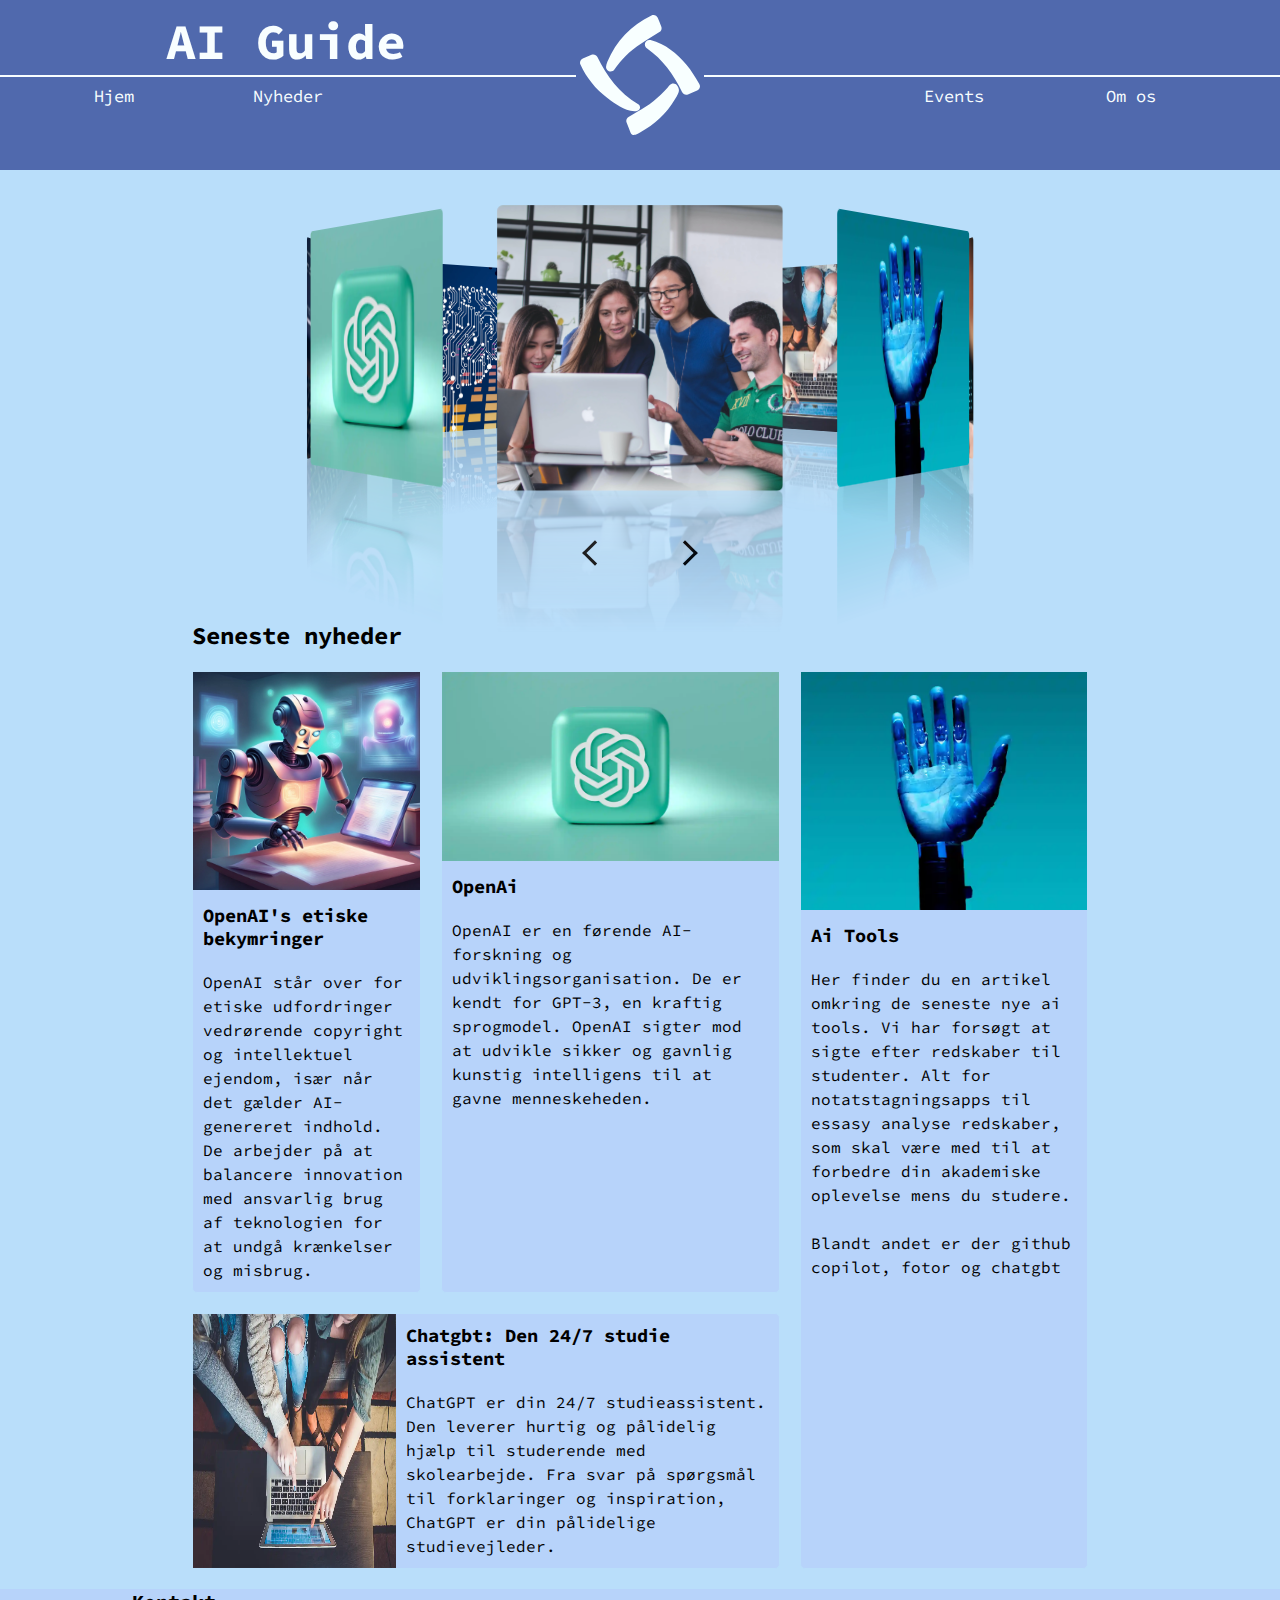
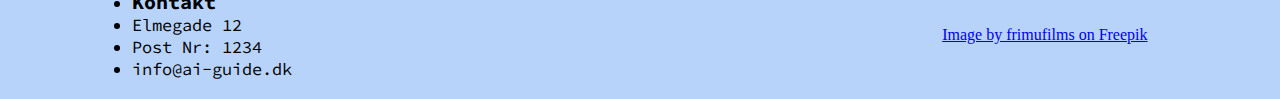
==== commit e597ff3a: "jadetsuper" ====
--- a/index.html
+++ b/index.html
@@ -32,19 +32,21 @@
         <a href="#"><i class="fa-solid fa-magnifying-glass"></i></a>
         <a href="login.html"><i class="fa-solid fa-user"></i></a>
       </div>
-      <a href="index.html"><h2>Ai Guide</h2></a>
+      <a href="index.html"><h2>AI Guide</h2></a>
       <div class="line"></div>
       <div class="right-line"></div>
       <div class="logo">
-        <img src="media/logo.svg" alt="ai guide sort logo" />
+        <a href="index.html"
+          ><img src="media/logo.svg" alt="ai guide sort logo"
+        /></a>
       </div>
 
       <div class="nav-links">
         <ul>
           <li><a href="index.html">Hjem</a></li>
-          <li><a href="nyheder.html">Nyheder</a></li>
-          <li><a href="events.html">Events</a></li>
-          <li><a href="about.html">Om os</a></li>
+          <li><a href="#">Nyheder</a></li>
+          <li><a href="#">Events</a></li>
+          <li><a href="#">Om os</a></li>
         </ul>
       </div>
     </nav>
@@ -95,14 +97,15 @@
         <div class="btn next"></div>
       </div>
     </figure>
-    <main>
-      <h2 id="main-h2">Seneste nyheder</h2>
+    <main class="index-news">
+      <h2 id="index-news-h2">Seneste nyheder</h2>
       <div class="grid-container">
         <div class="item1 items">
-          <img
-            src="media/generated-image.webp"
-            alt="chatgbt etiske bekymringer med copyright"
-          />
+          <a href="openai-etik.html"
+            ><img
+              src="media/generated-image.webp"
+              alt="chatgbt etiske bekymringer med copyright"
+          /></a>
           <h3>OpenAI's etiske bekymringer</h3>
           <p>
             OpenAI står over for etiske udfordringer vedrørende copyright og
@@ -112,10 +115,11 @@
           </p>
         </div>
         <div class="item2 items">
-          <img
-            src="media/openai.webp"
-            alt="Openai - Skaberne bag chatgbt. Hvem er de?"
-          />
+          <a href="openai.html"
+            ><img
+              src="media/openai.webp"
+              alt="Openai - Skaberne bag chatgbt. Hvem er de?"
+          /></a>
           <h3>OpenAi</h3>
           <p>
             OpenAI er en førende AI-forskning og udviklingsorganisation. De er
@@ -124,7 +128,7 @@
           </p>
         </div>
         <div class="item3 items">
-          <a href="#"><img src="media/ai-tools.webp" alt="" /></a>
+          <a href="ai-tools.html"><img src="media/ai-tools.webp" alt="" /></a>
           <h3>Ai Tools</h3>
           <p>
             Her finder du en artikel omkring de seneste nye ai tools. Vi har
@@ -136,7 +140,9 @@
           </p>
         </div>
         <div class="item4 items">
-          <img src="media/chatgbt-students.webp" alt="" />
+          <a href="chatgbt.html"
+            ><img src="media/chatgbt-students.webp" alt=""
+          /></a>
           <div class="item4-content">
             <h3>Chatgbt: Den 24/7 studie assistent</h3>
             <p>
--- a/css/main.css
+++ b/css/main.css
@@ -205,12 +205,12 @@
   z-index: 0;
   background-color: var(--whiteblue);
 }
-main {
+.index-news {
   width: 70%;
   margin: 0 auto;
   margin-bottom: 20px;
 }
-main h2 {
+.index-news h2 {
   font-family: var(--default);
   color: var(--yellow);
   margin-bottom: 20px;
@@ -227,7 +227,7 @@
   padding: 10px;
   line-height: 1.5;
 }
-main .grid-container {
+.index-news .grid-container {
   display: grid;
   max-height: 100%;
   max-width: 100%;
@@ -270,7 +270,7 @@
   display: grid;
 }
 .item4 img {
-  max-width: auto;
+  max-width: 100%;
   height: 100%;
   grid-column: 1;
 }
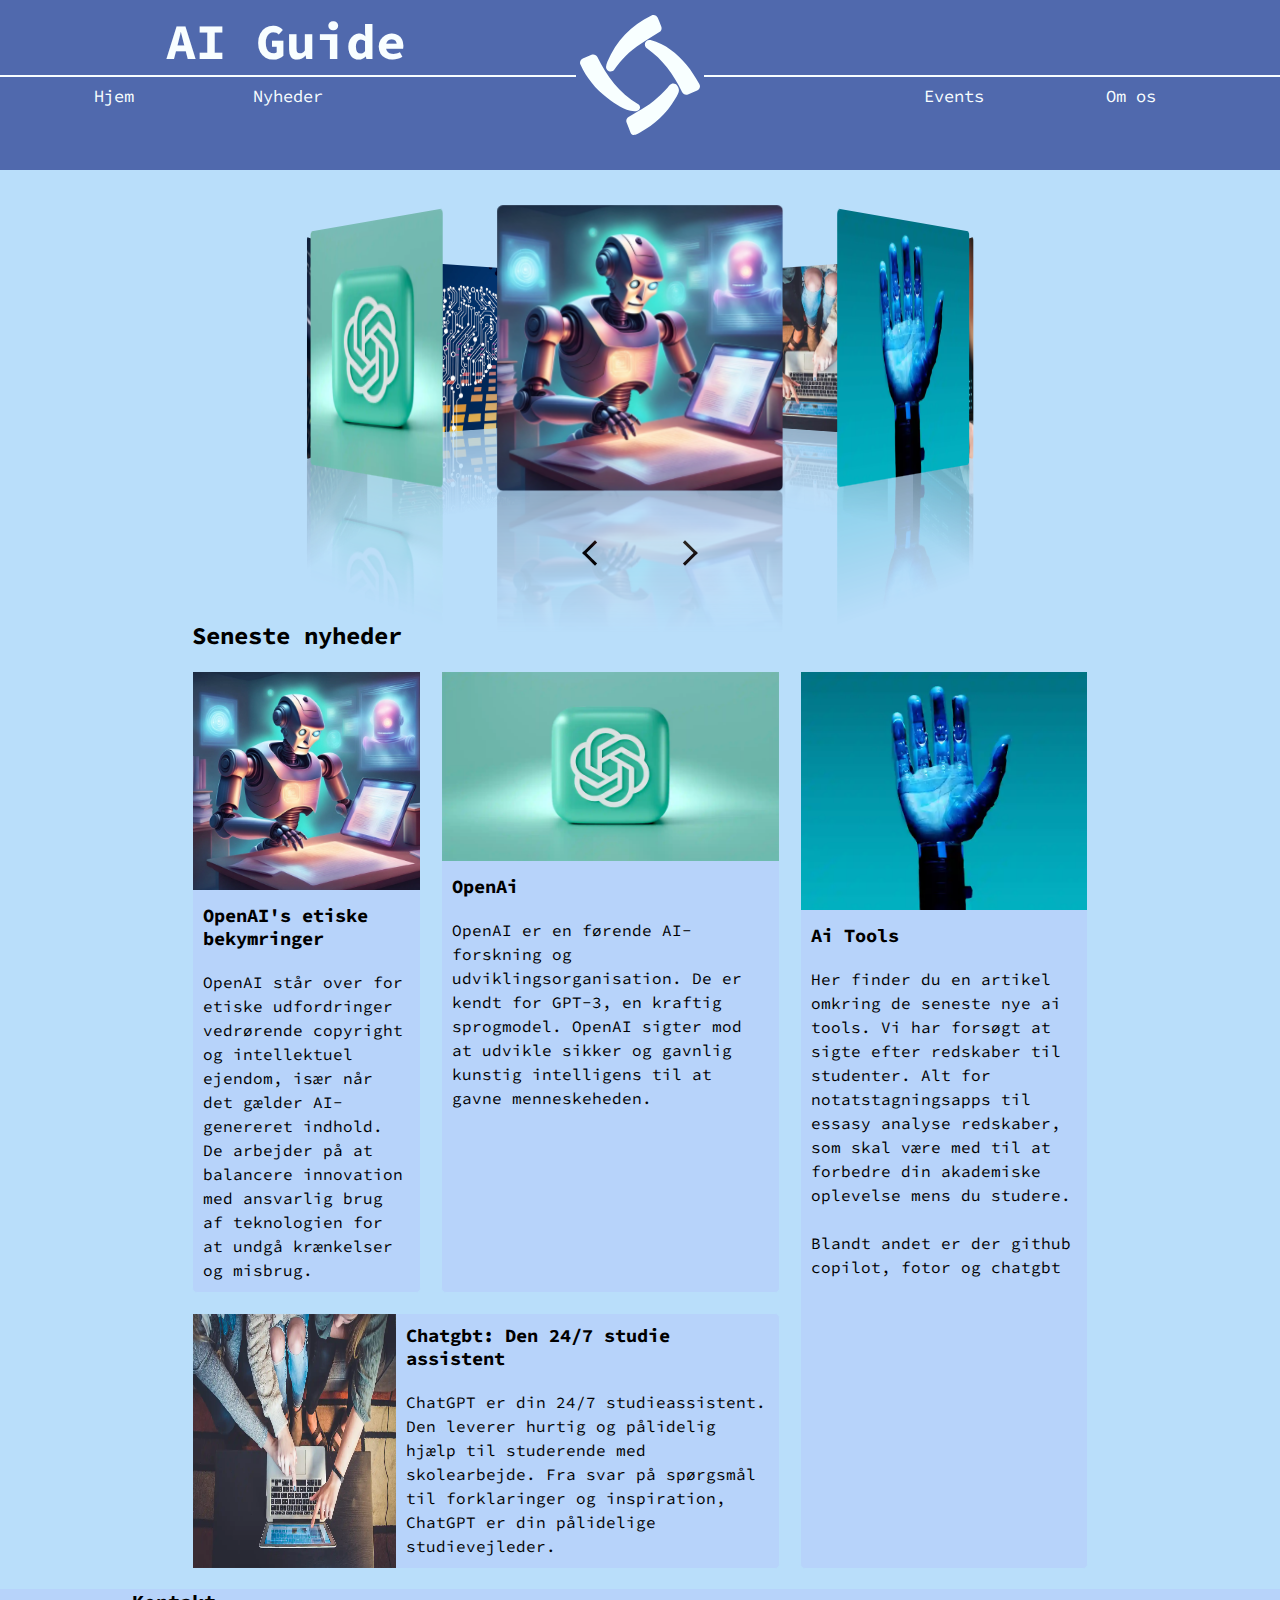
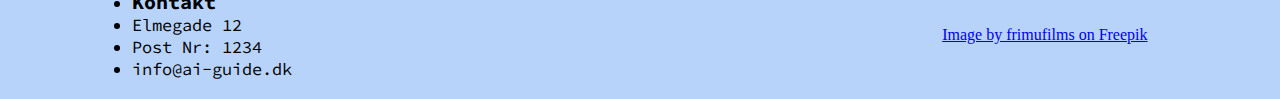
==== commit 65285b50: "Updated github, complete project." ====
--- a/index.html
+++ b/index.html
@@ -1,5 +1,5 @@
 <!DOCTYPE html>
-<html lang="en">
+<html lang="da">
   <head>
     <meta charset="UTF-8" />
     <meta name="viewport" content="width=device-width, initial-scale=1.0" />
@@ -27,6 +27,8 @@
     <link rel="preconnect" href="https://fonts.gstatic.com" crossorigin />
   </head>
   <body>
+    <!-- Navigations html, som gengår igennem hjemmesiden. -->
+
     <nav>
       <div class="icon-container">
         <a href="#"><i class="fa-solid fa-magnifying-glass"></i></a>
@@ -44,17 +46,22 @@
       <div class="nav-links">
         <ul>
           <li><a href="index.html">Hjem</a></li>
-          <li><a href="#">Nyheder</a></li>
+          <li><a href="nyheder.html">Nyheder</a></li>
           <li><a href="#">Events</a></li>
           <li><a href="#">Om os</a></li>
         </ul>
       </div>
     </nav>
+
+    <!-- Slider html -->
+
     <figure class="slider-container">
       <div class="box">
+        <!-- Her bruges "i: 1 til 8" det er nødvendigt for javascript slideren -->
+
         <span style="--i: 1"
-          ><a href="#"
-            ><img src="media/ai-tools.webp" alt="idontfuckingknow" /></a
+          ><a href="ai-tools.html"
+            ><img src="media/ai-tools.webp" alt="blå robot hånd ai" /></a
         ></span>
         <span style="--i: 2"
           ><a href="#"
@@ -63,14 +70,16 @@
               alt="Chatgbt prompts guide" /></a
         ></span>
         <span style="--i: 3"
-          ><a href="#"
+          ><a href="chatgbt.html"
             ><img
               src="media/chatgbt-students.webp"
               alt="Billede af openai" /></a
         ></span>
         <span style="--i: 4"
           ><a href="#"
-            ><img src="media/chatgbt.webp" alt="idontfuckingknow" /></a
+            ><img
+              src="media/chatgbt.webp"
+              alt="Billede af telefon med chatgbt logo" /></a
         ></span>
         <span style="--i: 5"
           ><a href="#"
@@ -80,23 +89,32 @@
         ></span>
         <span style="--i: 6"
           ><a href="#"
-            ><img src="media/coding.webp" alt="Billede af openai" /></a
+            ><img
+              src="media/coding.webp"
+              alt="Billede af et kode snippet." /></a
         ></span>
         <span style="--i: 7"
-          ><a href="#"><img src="media/openai.webp" alt="idontfuckingknow" /></a
+          ><a href="openai-etik.html"
+            ><img src="media/openai.webp" alt="openai's logo" /></a
         ></span>
         <span style="--i: 8"
-          ><a href="#"
-            ><img
-              src="media/students-behind-laptop.webp"
-              alt="Chatgbt prompts guide" /></a
-        ></span>
-      </div>
+          ><a href="openai-etik.html"
+            ><img
+              src="media/generated-image.webp"
+              alt="Uetisk robot som er ai generated" /></a
+        ></span>
+      </div>
+
+      <!-- btns, som giver slidren funktionen til at dreje rundt. -->
+
       <div class="btns">
         <div class="btn prev"></div>
         <div class="btn next"></div>
       </div>
     </figure>
+
+    <!-- Her er html'en for seneste nyheder. Her bruger jeg hovedesagligt 2 classes
+    som bliver genbrugt igennem artiklerne, itemsX(1-4) og items. -->
     <main class="index-news">
       <h2 id="index-news-h2">Seneste nyheder</h2>
       <div class="grid-container">
@@ -128,7 +146,9 @@
           </p>
         </div>
         <div class="item3 items">
-          <a href="ai-tools.html"><img src="media/ai-tools.webp" alt="" /></a>
+          <a href="ai-tools.html"
+            ><img src="media/ai-tools.webp" alt="Robot hånd"
+          /></a>
           <h3>Ai Tools</h3>
           <p>
             Her finder du en artikel omkring de seneste nye ai tools. Vi har
@@ -141,7 +161,9 @@
         </div>
         <div class="item4 items">
           <a href="chatgbt.html"
-            ><img src="media/chatgbt-students.webp" alt=""
+            ><img
+              src="media/chatgbt-students.webp"
+              alt="Chatgbt brugt af studenter"
           /></a>
           <div class="item4-content">
             <h3>Chatgbt: Den 24/7 studie assistent</h3>
@@ -155,6 +177,9 @@
         </div>
       </div>
     </main>
+
+    <!-- En meget simpel footer, som jeg sagtens kunne have gjort bedre. Men jeg ville
+    hellere putte min tid nogle steder hvor jeg kunne lære mere. -->
     <footer>
       <div class="footer-container">
         <div class="footer-details">
